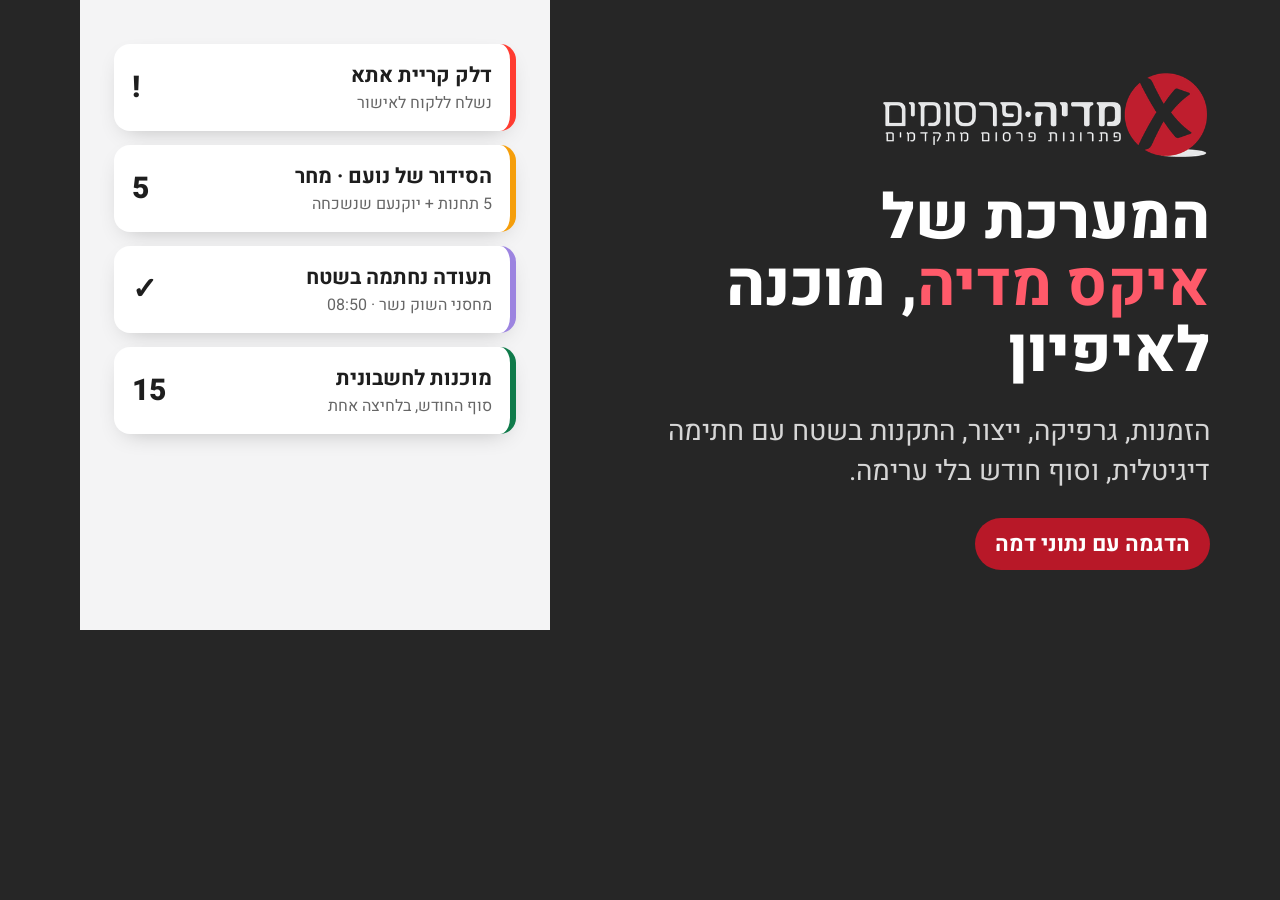
==== tools/og.html @ 7a82ce72 "הדגמת המערכת של איקס מדיה שלטים אתר סטטי בעברית ו-RTL, רספונסיבי לגמרי: היום, הזמנות (רשימה, לוח שלב" ====
<!DOCTYPE html>
<html lang="he" dir="rtl"><head><meta charset="utf-8"><title>תמונת שיתוף</title>
<link href="https://fonts.googleapis.com/css2?family=Heebo:wght@500;700;800&display=swap" rel="stylesheet">
<style>
*{margin:0;padding:0;box-sizing:border-box}
body{inline-size:1200px;block-size:630px;font-family:Heebo,Arial,sans-serif;background:#262626;color:#fff;display:grid;grid-template-columns:1fr 470px;overflow:hidden}
.l{padding:70px 70px 60px;display:flex;flex-direction:column;gap:26px}
.l img{inline-size:330px}
h1{font-size:62px;line-height:1.08;font-weight:800}
h1 b{color:#FF5A6A}
p{font-size:28px;color:#D6D6D6;line-height:1.4}
.tag{margin-block-start:auto;display:inline-flex;align-self:flex-start;padding:10px 20px;border-radius:999px;background:#B81828;font-size:22px;font-weight:700}
.r{background:#F4F4F5;position:relative;padding:44px 34px;display:flex;flex-direction:column;gap:14px}
.card{background:#fff;border-radius:16px;box-shadow:0 8px 24px -12px rgba(0,0,0,.3);padding:16px 18px;color:#1E1E1E;display:flex;align-items:center;gap:14px;border-inline-start:6px solid var(--c)}
.card b{font-size:21px;display:block}.card small{font-size:16px;color:#666}
.n{margin-inline-start:auto;font-size:30px;font-weight:800}
</style></head><body>
<div class="l"><img src="../docs/assets/logo-light.png" alt=""><h1>המערכת של<br><b>איקס מדיה</b>, מוכנה לאיפיון</h1><p>הזמנות, גרפיקה, ייצור, התקנות בשטח עם חתימה דיגיטלית, וסוף חודש בלי ערימה.</p><span class="tag">הדגמה עם נתוני דמה</span></div>
<div class="r">
<div class="card" style="--c:#FF3B30"><span><b>דלק קריית אתא</b><small>נשלח ללקוח לאישור</small></span><span class="n">!</span></div>
<div class="card" style="--c:#F59E0B"><span><b>הסידור של נועם · מחר</b><small>5 תחנות + יוקנעם שנשכחה</small></span><span class="n">5</span></div>
<div class="card" style="--c:#9C84E0"><span><b>תעודה נחתמה בשטח</b><small>מחסני השוק נשר · 08:50</small></span><span class="n">✓</span></div>
<div class="card" style="--c:#0F7A4A"><span><b>מוכנות לחשבונית</b><small>סוף החודש, בלחיצה אחת</small></span><span class="n">15</span></div>
</div></body></html>
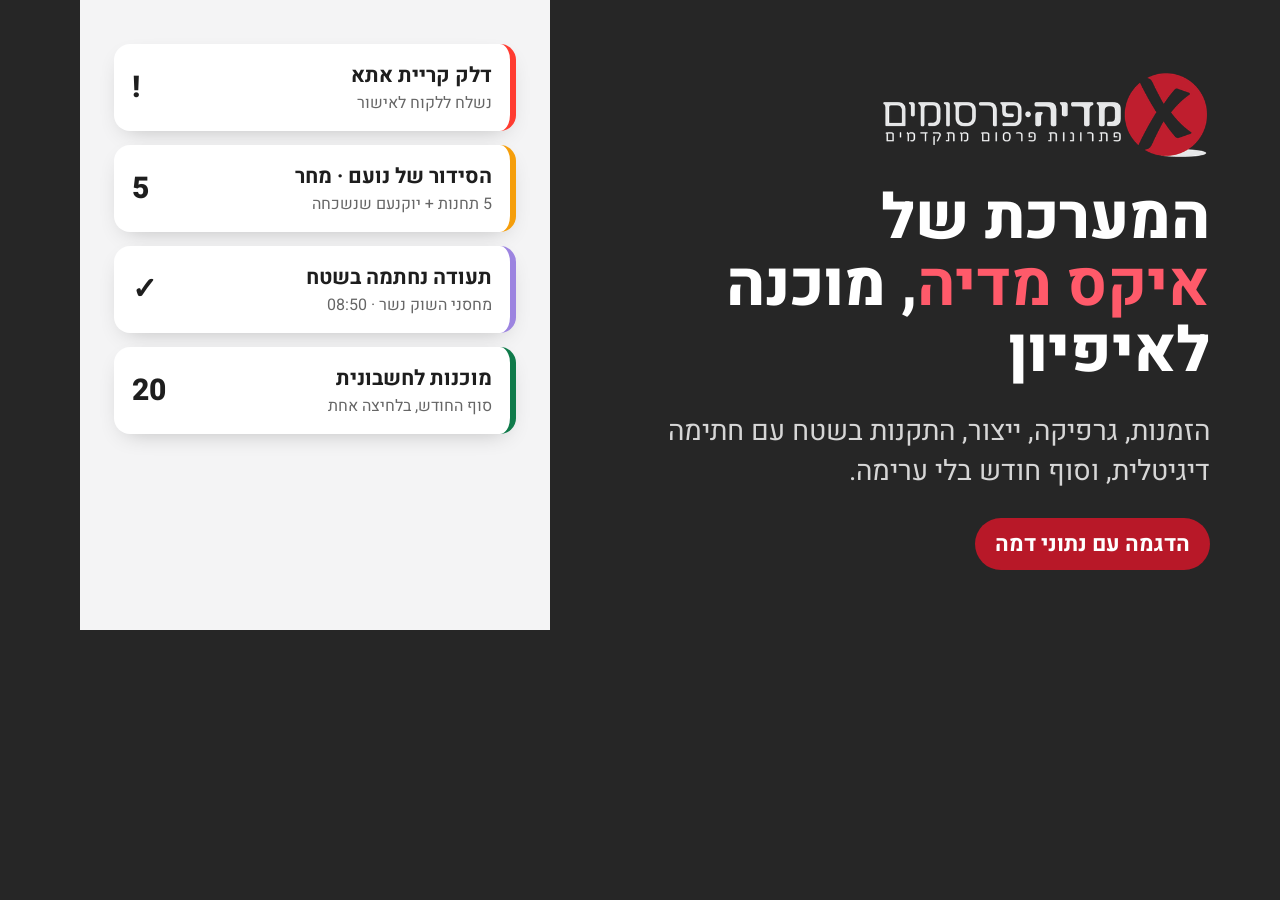
==== commit 674168f1: "סרגל החודש במובייל ותמונת השיתוף Co-Authored-By: Claude Opus 5.5 <noreply@anthropic.com>" ====
--- a/tools/og.html
+++ b/tools/og.html
@@ -20,5 +20,5 @@
 <div class="card" style="--c:#FF3B30"><span><b>דלק קריית אתא</b><small>נשלח ללקוח לאישור</small></span><span class="n">!</span></div>
 <div class="card" style="--c:#F59E0B"><span><b>הסידור של נועם · מחר</b><small>5 תחנות + יוקנעם שנשכחה</small></span><span class="n">5</span></div>
 <div class="card" style="--c:#9C84E0"><span><b>תעודה נחתמה בשטח</b><small>מחסני השוק נשר · 08:50</small></span><span class="n">✓</span></div>
-<div class="card" style="--c:#0F7A4A"><span><b>מוכנות לחשבונית</b><small>סוף החודש, בלחיצה אחת</small></span><span class="n">15</span></div>
+<div class="card" style="--c:#0F7A4A"><span><b>מוכנות לחשבונית</b><small>סוף החודש, בלחיצה אחת</small></span><span class="n">20</span></div>
 </div></body></html>
